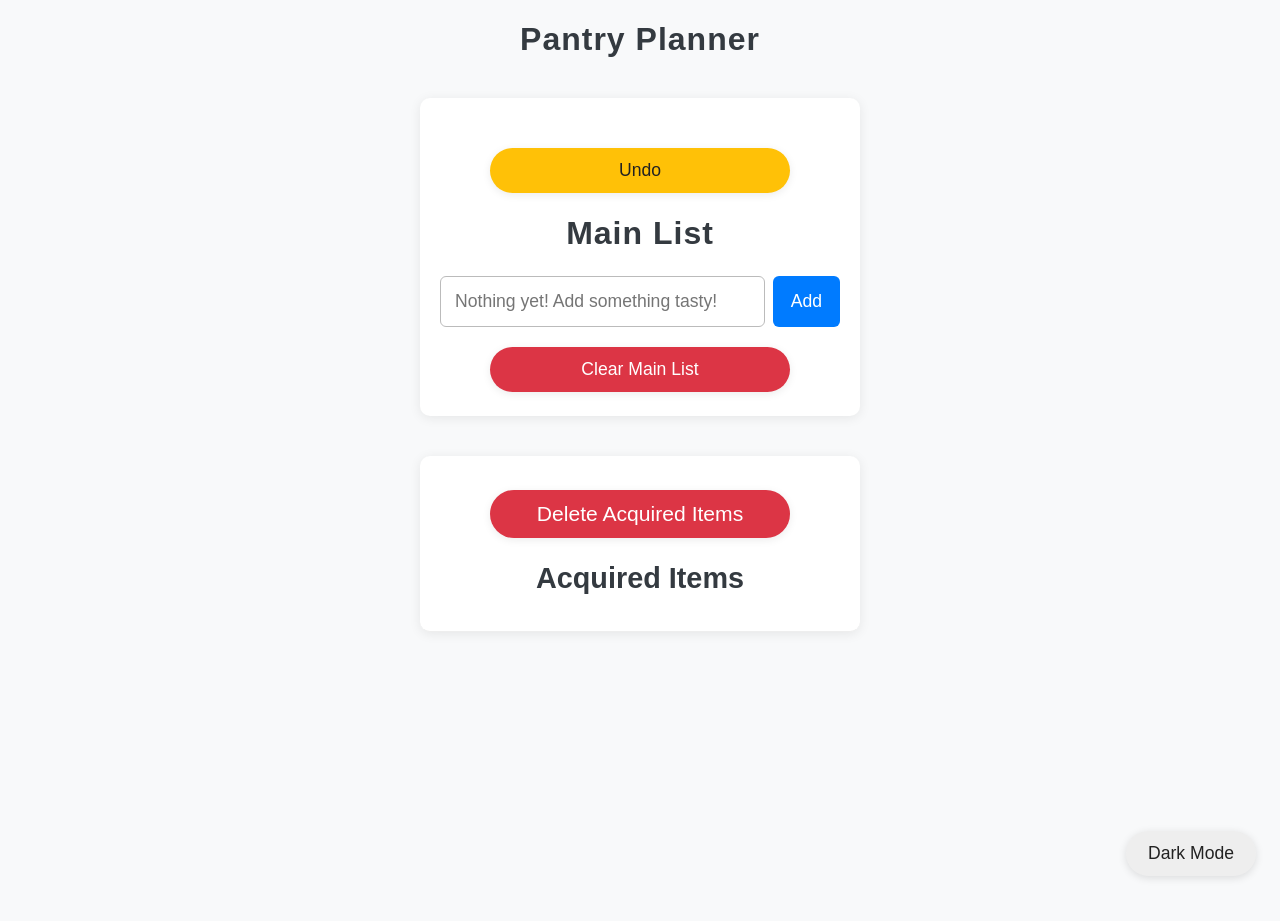
==== PantryPlanner.html @ 381335c2 "changing name from pantrypal.html to pantryplanner.html" ====
<!DOCTYPE html>
<html lang="en">
<head>
    <meta charset="UTF-8">
    <title>Pantry Planner</title>
    <meta name="viewport" content="width=device-width, initial-scale=1.0, user-scalable=no, maximum-scale=1.0">
    <link rel="icon" type="image/x-icon" href="favicon.ico">
    <link rel="stylesheet" href="groceries.css">
</head>
<body>
    <h1 id="pantryPlanner">Pantry Planner</h1>
    <div class="container">
        <button id="undo-btn">Undo</button>
        <h1>Main List</h1>
        <div id="inputRow">
            <input type="text" id="itemInput" placeholder="Add a grocery item" autocomplete="off" />
            <button id="button">Add</button>
        </div>
        <button id="deletemainlist">Clear Main List</button>
        <ul id="groceries"></ul>
    </div>
    <div id="struckListContainer">
        <button id="del-all-btn">Delete Acquired Items</button>
        <h2 id="struckText">Acquired Items</h2>
        <ul id="struckList"></ul>
    </div>
    <button id="darkModeToggle">Dark Mode</button>
    <script src="groceries.js"></script>
</body>
</html>
---- groceries.css ----
.fade-in {
    opacity: 0;
    animation: fadeIn 0.5s ease-in forwards;
}

@keyframes fadeIn {
    to {
        opacity: 1;
    }
}

@keyframes fadeOut {
  from {
    opacity: 1;
    transform: translateX(0);
  }
  to {
    opacity: 0;
    transform: translateX(50px);
  }
}

.fade-out {
  animation: fadeOut 0.3s ease-out forwards;
}

@keyframes fadeIn {
  from { opacity: 0; transform: translateY(10px); }
  to { opacity: 1; transform: translateY(0); }
}

.fade-in {
  animation: fadeIn 0.5s ease-out forwards;
}

/* Animation for struckthrough items */
.struck-animate {
    animation: strikeFade 0.7s ease;
}
@keyframes strikeFade {
    0% {
        opacity: 1;
        transform: scale(1) rotate(0deg);
        background: #fffbe6;
    }
    40% {
        opacity: 0.7;
        transform: scale(1.05) rotate(-2deg);
        background: #fffbe6;
    }
    100% {
        opacity: 0.5;
        transform: scale(1) rotate(0deg);
        background: transparent;
    }
}
/* Undo button styles */
#undo-btn {
    background: #ffc107;
    color: #222;
    border: none;
    border-radius: 24px;
    padding: 12px 22px;
    font-size: 1.1em;
    cursor: pointer;
    transition: background 0.2s;
    margin-top: 18px;
    display: block;
    width: 100%;
    max-width: 300px;
    margin-left: auto;
    margin-right: auto;
    box-shadow: 0 2px 8px rgba(0,0,0,0.08);
}
#undo-btn:hover, #undo-btn:active {
    background: #e0a800;
}
body.dark-mode #undo-btn {
    background: #e0a800;
    color: #23272a;
}
html, body {
            background: #f8f9fa;
            font-family: Arial, sans-serif;
            margin: 0; padding: 0;
            min-height: 100vh;
            width: 100%;
            -webkit-tap-highlight-color: transparent;
        }
        .container {
            max-width: 400px;
            margin: 40px auto;
            background: #fff;
            border-radius: 10px;
            box-shadow: 0 2px 12px rgba(0,0,0,0.08);
            padding: 32px 20px 24px 20px;
        }
        h1 {
            text-align: center;
            color: #343a40;
            margin-bottom: 24px;
            letter-spacing: 1px;
            font-size: 2em;
        }
        #inputRow {
            display: flex;
            gap: 8px;
            margin-bottom: 20px;
        }
        #itemInput {
            flex: 1;
            padding: 14px 14px;
            border: 1px solid #bbb;
            border-radius: 6px;
            font-size: 1.1em;
            transition: border-color 0.2s;
            min-width: 0;
        }
        #itemInput:focus {
            border-color: #007bff;
            outline: none;
        }
        #button {
            background: #007bff;
            color: #fff;
            border: none;
            border-radius: 6px;
            padding: 14px 18px;
            font-size: 1.1em;
            cursor: pointer;
            transition: background 0.2s;
            min-width: 44px;
            min-height: 44px;
        }
        #button:hover, #button:active {
            background: #0056b3;
        }
        #groceries {
            list-style: none;
            padding: 0; margin: 0;
        }
        #groceries li {
            display: flex;
            justify-content: space-between;
            align-items: center;
            padding: 14px 0;
            border-bottom: 1px solid #eee;
            font-size: 1.1em;
        }
        #groceries li:last-child {
            border-bottom: none;
        }
        .delete-btn {
            background: #dc3545;
            color: #fff;
            border: none;
            border-radius: 6px;
            padding: 8px 16px;
            font-size: 1em;
            cursor: pointer;
            margin-left: 12px;
            transition: background 0.2s;
            min-width: 44px;
            min-height: 44px;
        }
        .delete-btn:hover, .delete-btn:active {
            background: #b52a37;
        }
        /* Edit button as icon */
        .edit-btn {
            background: transparent;
            border: none;
            padding: 6px;
            margin-left: 8px;
            cursor: pointer;
            display: inline-flex;
            align-items: center;
            justify-content: center;
            border-radius: 6px;
        }
        .edit-btn:hover, .edit-btn:active {
            background: rgba(0,0,0,0.04);
        }
        /* SVG-based edit icon (tints via currentColor) */
        .edit-btn {
            background: transparent;
            border: none;
            padding: 6px;
            margin-left: 8px;
            cursor: pointer;
            display: inline-flex;
            align-items: center;
            justify-content: center;
            border-radius: 6px;
            color: #007bff; /* icon color */
        }
        .edit-btn:hover, .edit-btn:active {
            background: rgba(0,0,0,0.04);
        }
        .edit-btn .edit-icon {
            width: 20px;
            height: 20px;
            display: block;
            fill: currentColor;
        }
        @media (max-width: 500px) {
            .edit-btn .edit-icon { width: 24px; height: 24px; }
            .edit-btn { padding: 8px; }
        }
        /* dark mode tint for edit icon */
        body.dark-mode .edit-btn { color: #66aaff; }
        /* Inline edit input styling */
        .item-text {
            flex: 1 1 auto;
            min-width: 0; /* allow text to truncate instead of growing container */
            margin-right: 8px;
        }
        .edit-input {
            flex: 1 1 auto;
            min-width: 0;
            padding: 10px 12px;
            font-size: 1.05em;
            border: 1px solid #ccc;
            border-radius: 6px;
            transition: border-color 0.15s ease, box-shadow 0.15s ease;
        }
        .edit-input:focus {
            border-color: #007bff;
            outline: none;
            box-shadow: 0 0 0 3px rgba(0,123,255,0.12);
        }
        @media (max-width: 500px) {
            .edit-input { padding: 12px; font-size: 1em; }
        }
        /* Dark mode for inline edit */
        body.dark-mode .edit-input {
            background: #23272a;
            color: #f1f3f4;
            border-color: #444;
        }
        /* Dark mode styles */
        body.dark-mode {
            background: #181a1b;
        }
        body.dark-mode .container {
            background: #23272a;
            box-shadow: 0 2px 12px rgba(0,0,0,0.25);
        }
        body.dark-mode h1 {
            color: #f1f3f4;
        }
        body.dark-mode #itemInput {
            background: #23272a;
            color: #f1f3f4;
            border-color: #444;
        }
        body.dark-mode #itemInput:focus {
            border-color: #66aaff;
        }
        body.dark-mode #button {
            background: #66aaff;
            color: #181a1b;
        }
        body.dark-mode #button:hover, body.dark-mode #button:active {
            background: #3388cc;
        }
        body.dark-mode #groceries li {
            border-bottom: 1px solid #333;
            color: #f1f3f4;
        }
        body.dark-mode .delete-btn {
            background: #b52a37;
            color: #fff;
        }
        body.dark-mode .delete-btn:hover, body.dark-mode .delete-btn:active {
            background: #dc3545;
        }
        /* Dark mode toggle button */
        #darkModeToggle {
            position: fixed;
            bottom: 24px;
            right: 24px;
            background: #eee;
            color: #222;
            border: none;
            border-radius: 24px;
            padding: 12px 22px;
            font-size: 1.1em;
            cursor: pointer;
            transition: background 0.2s;
            z-index: 100;
            box-shadow: 0 2px 8px rgba(0,0,0,0.12);
        }
        body.dark-mode #darkModeToggle {
            background: #23272a;
            color: #f1f3f4;
            border: 1px solid #444;
        }
        .del-all-btn {
              font-size: 0.95em;
              padding: 10px 10px;
              background-color: #FF0000;
            }
        /* Responsive styles */
        @media (max-width: 500px) {
            .container {
                margin: 0; min-height: 100vh; border-radius: 0; box-shadow: none;
                padding: 20px 5px 16px 5px;
            }
            h1 {
                font-size: 1.4em;
            }
            #inputRow {
                flex-direction: column;
                gap: 10px;
            }
            #itemInput, #button {
                font-size: 1em;
                padding: 12px 10px;
            }
            .delete-btn {
                font-size: 0.95em;
                padding: 10px 10px;
            }
            #darkModeToggle {
                bottom: 12px;
                right: 12px;
                padding: 10px 16px;
                font-size: 1em;
            }
        }
            #del-all-btn {
                background: #dc3545;
                color: #fff;
                border: none;
                border-radius: 24px;
                padding: 12px 22px;
                font-size: 1.1em;
                cursor: pointer;
                transition: background 0.2s;
                margin-top: 18px;
                display: block;
                width: 100%;
                max-width: 300px;
                margin-left: auto;
                margin-right: auto;
                box-shadow: 0 2px 8px rgba(0,0,0,0.08);
        /* Remove position: fixed/absolute, bottom, left, z-index */
                }
#del-all-btn:hover, #del-all-btn:active {
    background: #b52a37;
}
body.dark-mode #del-all-btn {
    background: #b52a37;
    color: #fff;
}
body.dark-mode #del-all-btn:hover, body.dark-mode #del-all-btn:active {
    background: #dc3545;
}
/* Responsive */
@media (max-width: 500px) {
    #del-all-btn {
        align-self: center;
        bottom: 12px;
        left: 12px;
        padding: 10px 16px;
        font-size: 1em;
    }
}
    body.dark-mode #struckListContainer {
                border-bottom: 1px solid #333;
                color: #f1f3f4;
                border-style: rounded;
                margin-bottom: 12px;
                padding-bottom: 8px;
                text-align: center;
                font-size: 1.2em;
                font-weight: bold;
                background-color: #23272a;
                box-shadow: 0 2px 12px rgba(0,0,0,0.25);
                border-radius: 10px;
                padding: 16px 20px 12px 20px;
                margin-top: 20px;
                max-width: 400px;
                margin-left: auto;
                margin-right: auto;
 }       #struckListContainer {
                border-bottom: 1px solid #eee;
                color: #343a40;
                border-style: rounded;
                margin-bottom: 12px;
                padding-bottom: 8px;
                text-align: center;
                font-size: 1.2em;
                font-weight: bold;
                background-color: #ffffff;
                box-shadow: 0 2px 12px rgba(0,0,0,0.08);
                border-radius: 10px;
                padding: 16px 20px 12px 20px;
                margin-top: 20px;
                max-width: 400px;
                margin-left: auto;
                margin-right: auto;
        }
        #struckList {
            list-style: none;
            padding: 0; margin: 0;
              max-height: none;
              overflow: hidden;
        }
        #struckList li {
            padding: 10px 0;
            border-bottom: 1px solid #eee;
            font-size: 1.1em;
        }
        #struckList li:last-child {
            border-bottom: none;
        }
        #deletemainlist {
            background: #dc3545;
            color: #fff;
            border: none;
            border-radius: 24px;
            padding: 12px 22px;
            font-size: 1.1em;
            cursor: pointer;
            transition: background 0.2s;
            margin-top: 18px;
            display: block;
            width: 100%;
            max-width: 300px;
            margin-left: auto;
            margin-right: auto;
            box-shadow: 0 2px 8px rgba(0,0,0,0.08);
        }
        #deletemainlist:hover, #deletemainlist:active {
            background: #b52a37;
        }
        body.dark-mode #deletemainlist {
            background: #b52a37;
            color: #fff;
        }
        body.dark-mode #deletemainlist:hover, body.dark-mode #deletemainlist:active {
            background: #dc3545;
        }
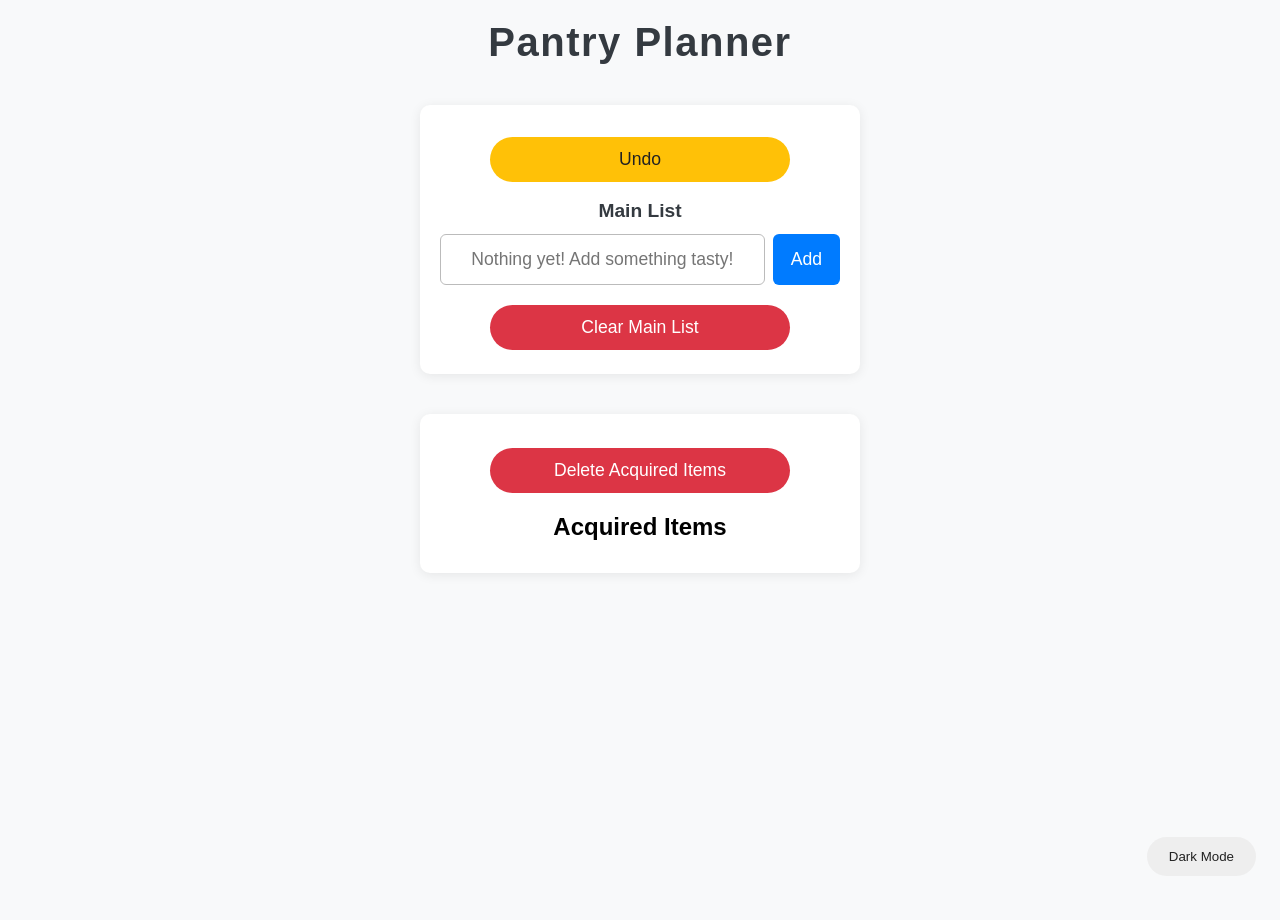
==== commit 79a028e3: "fixing major problems" ====
--- a/PantryPlanner.html
+++ b/PantryPlanner.html
@@ -11,7 +11,7 @@
     <h1 id="pantryPlanner">Pantry Planner</h1>
     <div class="container">
         <button id="undo-btn">Undo</button>
-        <h1>Main List</h1>
+        <h2 class="section-title">Main List</h2>
         <div id="inputRow">
             <input type="text" id="itemInput" placeholder="Add a grocery item" autocomplete="off" />
             <button id="button">Add</button>
--- a/groceries.css
+++ b/groceries.css
@@ -1,60 +1,124 @@
+/*(animations)*/
 .fade-in {
     opacity: 0;
-    animation: fadeIn 0.5s ease-in forwards;
+    animation: fadeIn 0.5s ease-out forwards;
 }
 
 @keyframes fadeIn {
-    to {
-        opacity: 1;
-    }
+    from { opacity: 0; }
+    to { opacity: 1; }
+}
+
+.fade-out {
+    animation: fadeOut 0.3s ease-out forwards;
 }
 
 @keyframes fadeOut {
-  from {
-    opacity: 1;
-    transform: translateX(0);
-  }
-  to {
-    opacity: 0;
-    transform: translateX(50px);
-  }
-}
-
-.fade-out {
-  animation: fadeOut 0.3s ease-out forwards;
-}
-
-@keyframes fadeIn {
-  from { opacity: 0; transform: translateY(10px); }
-  to { opacity: 1; transform: translateY(0); }
-}
-
-.fade-in {
-  animation: fadeIn 0.5s ease-out forwards;
-}
-
-/* Animation for struckthrough items */
+    from { opacity: 1; transform: translateX(0); }
+    to { opacity: 0; transform: translateX(50px); }
+}
+
+/*(struck-through animation)*/
 .struck-animate {
     animation: strikeFade 0.7s ease;
 }
+
 @keyframes strikeFade {
-    0% {
-        opacity: 1;
-        transform: scale(1) rotate(0deg);
-        background: #fffbe6;
-    }
-    40% {
-        opacity: 0.7;
-        transform: scale(1.05) rotate(-2deg);
-        background: #fffbe6;
-    }
-    100% {
-        opacity: 0.5;
-        transform: scale(1) rotate(0deg);
-        background: transparent;
-    }
-}
-/* Undo button styles */
+    0% { opacity: 1; transform: scale(1) rotate(0deg); background: #fffbe6; }
+    40% { opacity: 0.7; transform: scale(1.05) rotate(-2deg); background: #fffbe6; }
+    100% { opacity: 0.5; transform: scale(1) rotate(0deg); background: transparent; }
+}
+
+/*(base layout)*/
+html, body {
+    background: #f8f9fa;
+    font-family: Arial, sans-serif;
+    margin: 0;
+    padding: 0;
+    min-height: 100vh;
+    width: 100%;
+    text-align: center; /*(center all text except list items)*/
+}
+
+#pantryPlanner {
+    color: #343a40;
+    margin-top: 20px;
+    font-size: 2.5em;
+    letter-spacing: 1.5px;
+    font-weight: bold;
+}
+
+/*(main container)*/
+.container {
+    max-width: 400px;
+    margin: 40px auto;
+    background: #fff;
+    border-radius: 10px;
+    box-shadow: 0 2px 12px rgba(0,0,0,0.08);
+    padding: 32px 20px 24px 20px;
+}
+
+/*(section titles)*/
+.section-title {
+    margin: 0 0 12px 0;
+    font-size: 1.2em;
+    color: #343a40;
+}
+
+/*(input row)*/
+#inputRow {
+    display: flex;
+    gap: 8px;
+    margin-bottom: 20px;
+    justify-content: center;
+}
+
+#itemInput {
+    flex: 1;
+    padding: 14px;
+    border: 1px solid #bbb;
+    border-radius: 6px;
+    font-size: 1.1em;
+    text-align: center; /*(center placeholder + typed text)*/
+}
+
+#itemInput:focus {
+    border-color: #007bff;
+    outline: none;
+}
+
+#button {
+    background: #007bff;
+    color: #fff;
+    border: none;
+    border-radius: 6px;
+    padding: 14px 18px;
+    font-size: 1.1em;
+    cursor: pointer;
+}
+
+#button:hover {
+    background: #0056b3;
+}
+
+/*(main list)*/
+#groceries {
+    list-style: none;
+    padding: 0;
+    margin: 0;
+    text-align: left; /*(keep list items readable)*/
+}
+
+#groceries li {
+    display: flex;
+    justify-content: space-between;
+    align-items: center;
+    padding: 14px 0;
+    border-bottom: 1px solid #eee;
+    font-size: 1.1em;
+}
+
+/*(buttons)*/
 #undo-btn {
     background: #ffc107;
     color: #222;
@@ -62,384 +126,214 @@
     border-radius: 24px;
     padding: 12px 22px;
     font-size: 1.1em;
-    cursor: pointer;
-    transition: background 0.2s;
-    margin-top: 18px;
     display: block;
     width: 100%;
     max-width: 300px;
-    margin-left: auto;
-    margin-right: auto;
-    box-shadow: 0 2px 8px rgba(0,0,0,0.08);
-}
-#undo-btn:hover, #undo-btn:active {
+    margin: 0 auto 18px auto;
+}
+
+#undo-btn:hover {
     background: #e0a800;
 }
+
+#deletemainlist,
+#del-all-btn {
+    background: #dc3545;
+    color: #fff;
+    border: none;
+    border-radius: 24px;
+    padding: 12px 22px;
+    font-size: 1.1em;
+    display: block;
+    width: 100%;
+    max-width: 300px;
+    margin: 18px auto 0 auto;
+}
+
+#deletemainlist:hover,
+#del-all-btn:hover {
+    background: #b52a37;
+}
+
+/*(delete button inside list)*/
+.delete-btn {
+    background: #dc3545;
+    color: #fff;
+    border: none;
+    border-radius: 6px;
+    padding: 8px 16px;
+    cursor: pointer;
+}
+
+.delete-btn:hover {
+    background: #b52a37;
+}
+
+/*(edit button)*/
+.edit-btn {
+    background: transparent;
+    border: none;
+    padding: 6px;
+    margin-left: 8px;
+    cursor: pointer;
+    color: #007bff;
+}
+
+.edit-btn:hover {
+    background: rgba(0,0,0,0.04);
+}
+
+.edit-icon {
+    width: 20px;
+    height: 20px;
+    fill: currentColor;
+}
+
+/*(inline edit input)*/
+.edit-input {
+    flex: 1;
+    padding: 10px 12px;
+    font-size: 1.05em;
+    border: 1px solid #ccc;
+    border-radius: 6px;
+    text-align: center;
+}
+
+.edit-input:focus {
+    border-color: #007bff;
+    outline: none;
+}
+
+/*(struck list container)*/
+#struckListContainer {
+    background: #fff;
+    border-radius: 10px;
+    padding: 16px 20px 12px 20px;
+    max-width: 400px;
+    margin: 20px auto;
+    box-shadow: 0 2px 12px rgba(0,0,0,0.08);
+}
+
+#struckList {
+    list-style: none;
+    padding: 0;
+    margin: 0;
+    text-align: left; /*(keep acquired items readable)*/
+}
+
+/*(dark mode — improved contrast but same palette)*/
+body.dark-mode {
+    background: #181a1b;
+    color: #f1f3f4;
+}
+
+body.dark-mode .container,
+body.dark-mode #struckListContainer {
+    background: #23272a;
+    color: #f1f3f4;
+    box-shadow: 0 2px 12px rgba(0,0,0,0.25);
+}
+
+body.dark-mode #pantryPlanner,
+body.dark-mode .section-title {
+    color: #f1f3f4;
+}
+
+body.dark-mode #itemInput {
+    background: #2b2f31;
+    color: #f1f3f4;
+    border-color: #555;
+}
+
+body.dark-mode #itemInput:focus {
+    border-color: #66aaff;
+}
+
+body.dark-mode #button {
+    background: #66aaff;
+    color: #181a1b;
+}
+
+body.dark-mode #button:hover {
+    background: #3388cc;
+}
+
+body.dark-mode #groceries li {
+    border-bottom: 1px solid #333;
+    color: #f1f3f4;
+}
+
+body.dark-mode .delete-btn {
+    background: #b52a37;
+}
+
+body.dark-mode .delete-btn:hover {
+    background: #dc3545;
+}
+
+body.dark-mode .edit-btn {
+    color: #66aaff;
+}
+
+body.dark-mode .edit-input {
+    background: #2b2f31;
+    color: #f1f3f4;
+    border-color: #555;
+}
+
 body.dark-mode #undo-btn {
     background: #e0a800;
-    color: #23272a;
-}
-html, body {
-            background: #f8f9fa;
-            font-family: Arial, sans-serif;
-            margin: 0; padding: 0;
-            min-height: 100vh;
-            width: 100%;
-            -webkit-tap-highlight-color: transparent;
-        }
-        .container {
-            max-width: 400px;
-            margin: 40px auto;
-            background: #fff;
-            border-radius: 10px;
-            box-shadow: 0 2px 12px rgba(0,0,0,0.08);
-            padding: 32px 20px 24px 20px;
-        }
-        h1 {
-            text-align: center;
-            color: #343a40;
-            margin-bottom: 24px;
-            letter-spacing: 1px;
-            font-size: 2em;
-        }
-        #inputRow {
-            display: flex;
-            gap: 8px;
-            margin-bottom: 20px;
-        }
-        #itemInput {
-            flex: 1;
-            padding: 14px 14px;
-            border: 1px solid #bbb;
-            border-radius: 6px;
-            font-size: 1.1em;
-            transition: border-color 0.2s;
-            min-width: 0;
-        }
-        #itemInput:focus {
-            border-color: #007bff;
-            outline: none;
-        }
-        #button {
-            background: #007bff;
-            color: #fff;
-            border: none;
-            border-radius: 6px;
-            padding: 14px 18px;
-            font-size: 1.1em;
-            cursor: pointer;
-            transition: background 0.2s;
-            min-width: 44px;
-            min-height: 44px;
-        }
-        #button:hover, #button:active {
-            background: #0056b3;
-        }
-        #groceries {
-            list-style: none;
-            padding: 0; margin: 0;
-        }
-        #groceries li {
-            display: flex;
-            justify-content: space-between;
-            align-items: center;
-            padding: 14px 0;
-            border-bottom: 1px solid #eee;
-            font-size: 1.1em;
-        }
-        #groceries li:last-child {
-            border-bottom: none;
-        }
-        .delete-btn {
-            background: #dc3545;
-            color: #fff;
-            border: none;
-            border-radius: 6px;
-            padding: 8px 16px;
-            font-size: 1em;
-            cursor: pointer;
-            margin-left: 12px;
-            transition: background 0.2s;
-            min-width: 44px;
-            min-height: 44px;
-        }
-        .delete-btn:hover, .delete-btn:active {
-            background: #b52a37;
-        }
-        /* Edit button as icon */
-        .edit-btn {
-            background: transparent;
-            border: none;
-            padding: 6px;
-            margin-left: 8px;
-            cursor: pointer;
-            display: inline-flex;
-            align-items: center;
-            justify-content: center;
-            border-radius: 6px;
-        }
-        .edit-btn:hover, .edit-btn:active {
-            background: rgba(0,0,0,0.04);
-        }
-        /* SVG-based edit icon (tints via currentColor) */
-        .edit-btn {
-            background: transparent;
-            border: none;
-            padding: 6px;
-            margin-left: 8px;
-            cursor: pointer;
-            display: inline-flex;
-            align-items: center;
-            justify-content: center;
-            border-radius: 6px;
-            color: #007bff; /* icon color */
-        }
-        .edit-btn:hover, .edit-btn:active {
-            background: rgba(0,0,0,0.04);
-        }
-        .edit-btn .edit-icon {
-            width: 20px;
-            height: 20px;
-            display: block;
-            fill: currentColor;
-        }
-        @media (max-width: 500px) {
-            .edit-btn .edit-icon { width: 24px; height: 24px; }
-            .edit-btn { padding: 8px; }
-        }
-        /* dark mode tint for edit icon */
-        body.dark-mode .edit-btn { color: #66aaff; }
-        /* Inline edit input styling */
-        .item-text {
-            flex: 1 1 auto;
-            min-width: 0; /* allow text to truncate instead of growing container */
-            margin-right: 8px;
-        }
-        .edit-input {
-            flex: 1 1 auto;
-            min-width: 0;
-            padding: 10px 12px;
-            font-size: 1.05em;
-            border: 1px solid #ccc;
-            border-radius: 6px;
-            transition: border-color 0.15s ease, box-shadow 0.15s ease;
-        }
-        .edit-input:focus {
-            border-color: #007bff;
-            outline: none;
-            box-shadow: 0 0 0 3px rgba(0,123,255,0.12);
-        }
-        @media (max-width: 500px) {
-            .edit-input { padding: 12px; font-size: 1em; }
-        }
-        /* Dark mode for inline edit */
-        body.dark-mode .edit-input {
-            background: #23272a;
-            color: #f1f3f4;
-            border-color: #444;
-        }
-        /* Dark mode styles */
-        body.dark-mode {
-            background: #181a1b;
-        }
-        body.dark-mode .container {
-            background: #23272a;
-            box-shadow: 0 2px 12px rgba(0,0,0,0.25);
-        }
-        body.dark-mode h1 {
-            color: #f1f3f4;
-        }
-        body.dark-mode #itemInput {
-            background: #23272a;
-            color: #f1f3f4;
-            border-color: #444;
-        }
-        body.dark-mode #itemInput:focus {
-            border-color: #66aaff;
-        }
-        body.dark-mode #button {
-            background: #66aaff;
-            color: #181a1b;
-        }
-        body.dark-mode #button:hover, body.dark-mode #button:active {
-            background: #3388cc;
-        }
-        body.dark-mode #groceries li {
-            border-bottom: 1px solid #333;
-            color: #f1f3f4;
-        }
-        body.dark-mode .delete-btn {
-            background: #b52a37;
-            color: #fff;
-        }
-        body.dark-mode .delete-btn:hover, body.dark-mode .delete-btn:active {
-            background: #dc3545;
-        }
-        /* Dark mode toggle button */
-        #darkModeToggle {
-            position: fixed;
-            bottom: 24px;
-            right: 24px;
-            background: #eee;
-            color: #222;
-            border: none;
-            border-radius: 24px;
-            padding: 12px 22px;
-            font-size: 1.1em;
-            cursor: pointer;
-            transition: background 0.2s;
-            z-index: 100;
-            box-shadow: 0 2px 8px rgba(0,0,0,0.12);
-        }
-        body.dark-mode #darkModeToggle {
-            background: #23272a;
-            color: #f1f3f4;
-            border: 1px solid #444;
-        }
-        .del-all-btn {
-              font-size: 0.95em;
-              padding: 10px 10px;
-              background-color: #FF0000;
-            }
-        /* Responsive styles */
-        @media (max-width: 500px) {
-            .container {
-                margin: 0; min-height: 100vh; border-radius: 0; box-shadow: none;
-                padding: 20px 5px 16px 5px;
-            }
-            h1 {
-                font-size: 1.4em;
-            }
-            #inputRow {
-                flex-direction: column;
-                gap: 10px;
-            }
-            #itemInput, #button {
-                font-size: 1em;
-                padding: 12px 10px;
-            }
-            .delete-btn {
-                font-size: 0.95em;
-                padding: 10px 10px;
-            }
-            #darkModeToggle {
-                bottom: 12px;
-                right: 12px;
-                padding: 10px 16px;
-                font-size: 1em;
-            }
-        }
-            #del-all-btn {
-                background: #dc3545;
-                color: #fff;
-                border: none;
-                border-radius: 24px;
-                padding: 12px 22px;
-                font-size: 1.1em;
-                cursor: pointer;
-                transition: background 0.2s;
-                margin-top: 18px;
-                display: block;
-                width: 100%;
-                max-width: 300px;
-                margin-left: auto;
-                margin-right: auto;
-                box-shadow: 0 2px 8px rgba(0,0,0,0.08);
-        /* Remove position: fixed/absolute, bottom, left, z-index */
-                }
-#del-all-btn:hover, #del-all-btn:active {
-    background: #b52a37;
-}
+    color: #222;
+}
+
+body.dark-mode #undo-btn:hover {
+    background: #cc9901;
+}
+
+body.dark-mode #deletemainlist,
 body.dark-mode #del-all-btn {
     background: #b52a37;
-    color: #fff;
-}
-body.dark-mode #del-all-btn:hover, body.dark-mode #del-all-btn:active {
+}
+
+body.dark-mode #deletemainlist:hover,
+body.dark-mode #del-all-btn:hover {
     background: #dc3545;
 }
-/* Responsive */
+
+/*(dark mode toggle)*/
+#darkModeToggle {
+    position: fixed;
+    bottom: 24px;
+    right: 24px;
+    background: #eee;
+    color: #222;
+    border: none;
+    border-radius: 24px;
+    padding: 12px 22px;
+    cursor: pointer;
+}
+
+body.dark-mode #darkModeToggle {
+    background: #23272a;
+    color: #f1f3f4;
+    border: 1px solid #444;
+}
+
+/*(responsive)*/
 @media (max-width: 500px) {
-    #del-all-btn {
-        align-self: center;
+    .container {
+        margin: 0;
+        min-height: 100vh;
+        border-radius: 0;
+        box-shadow: none;
+    }
+
+    #inputRow {
+        flex-direction: column;
+    }
+
+    #darkModeToggle {
         bottom: 12px;
-        left: 12px;
-        padding: 10px 16px;
-        font-size: 1em;
+        right: 12px;
     }
 }
-    body.dark-mode #struckListContainer {
-                border-bottom: 1px solid #333;
-                color: #f1f3f4;
-                border-style: rounded;
-                margin-bottom: 12px;
-                padding-bottom: 8px;
-                text-align: center;
-                font-size: 1.2em;
-                font-weight: bold;
-                background-color: #23272a;
-                box-shadow: 0 2px 12px rgba(0,0,0,0.25);
-                border-radius: 10px;
-                padding: 16px 20px 12px 20px;
-                margin-top: 20px;
-                max-width: 400px;
-                margin-left: auto;
-                margin-right: auto;
- }       #struckListContainer {
-                border-bottom: 1px solid #eee;
-                color: #343a40;
-                border-style: rounded;
-                margin-bottom: 12px;
-                padding-bottom: 8px;
-                text-align: center;
-                font-size: 1.2em;
-                font-weight: bold;
-                background-color: #ffffff;
-                box-shadow: 0 2px 12px rgba(0,0,0,0.08);
-                border-radius: 10px;
-                padding: 16px 20px 12px 20px;
-                margin-top: 20px;
-                max-width: 400px;
-                margin-left: auto;
-                margin-right: auto;
-        }
-        #struckList {
-            list-style: none;
-            padding: 0; margin: 0;
-              max-height: none;
-              overflow: hidden;
-        }
-        #struckList li {
-            padding: 10px 0;
-            border-bottom: 1px solid #eee;
-            font-size: 1.1em;
-        }
-        #struckList li:last-child {
-            border-bottom: none;
-        }
-        #deletemainlist {
-            background: #dc3545;
-            color: #fff;
-            border: none;
-            border-radius: 24px;
-            padding: 12px 22px;
-            font-size: 1.1em;
-            cursor: pointer;
-            transition: background 0.2s;
-            margin-top: 18px;
-            display: block;
-            width: 100%;
-            max-width: 300px;
-            margin-left: auto;
-            margin-right: auto;
-            box-shadow: 0 2px 8px rgba(0,0,0,0.08);
-        }
-        #deletemainlist:hover, #deletemainlist:active {
-            background: #b52a37;
-        }
-        body.dark-mode #deletemainlist {
-            background: #b52a37;
-            color: #fff;
-        }
-        body.dark-mode #deletemainlist:hover, body.dark-mode #deletemainlist:active {
-            background: #dc3545;
-        }
